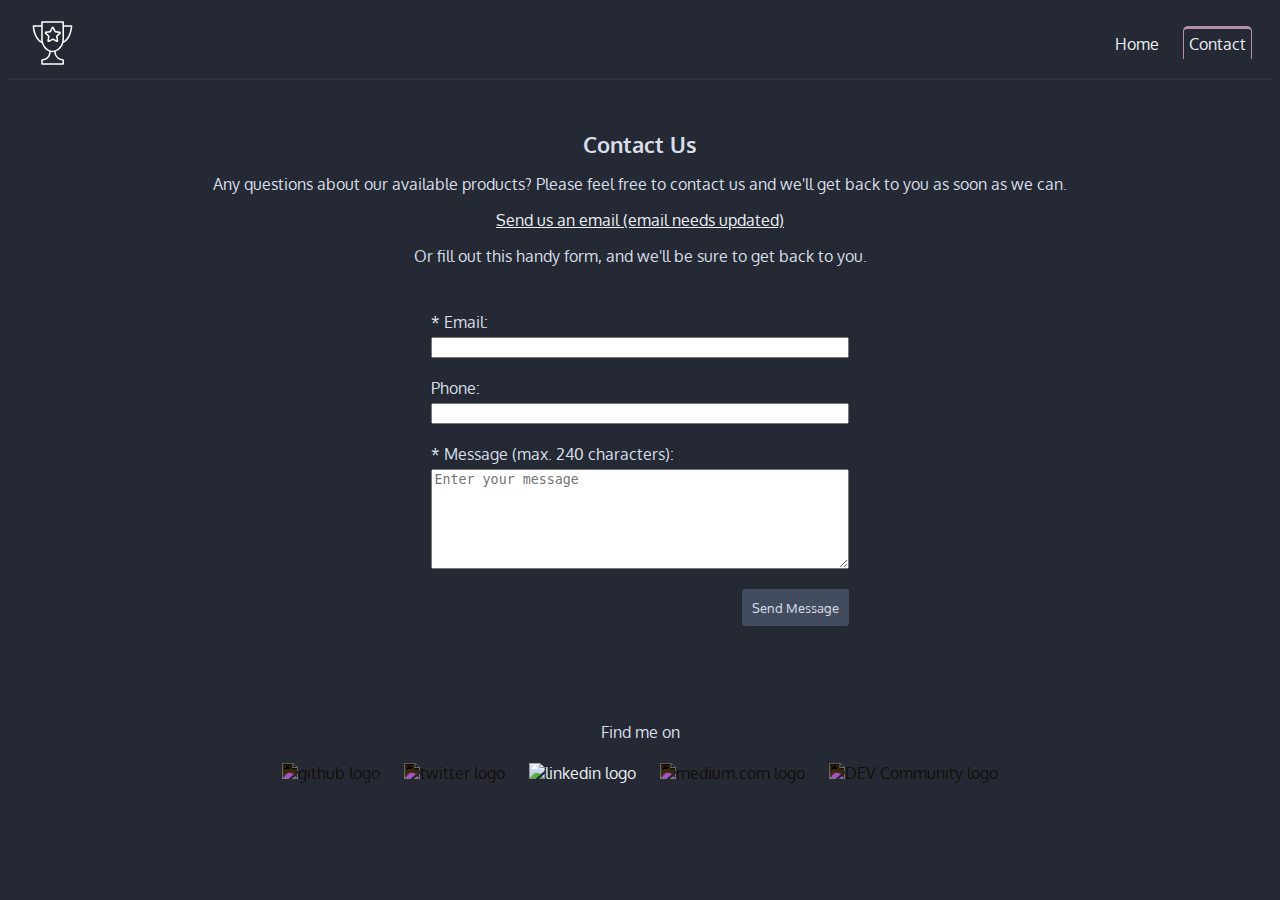
==== contact.html @ 6e35727e "first commit" ====
<!DOCTYPE html>
<html lang="en">

<head>
    <meta charset="utf-8">
    <meta name="viewport" content="width=device-width, initial-scale=1">

    <Title>Global Ingredients</Title>

    <link rel="stylesheet" href="https://cdnjs.cloudflare.com/ajax/libs/normalize/8.0.1/normalize.min.css"
        integrity="sha512-NhSC1YmyruXifcj/KFRWoC561YpHpc5Jtzgvbuzx5VozKpWvQ+4nXhPdFgmx8xqexRcpAglTj9sIBWINXa8x5w=="
        crossorigin="anonymous" referrerpolicy="no-referrer" />
    <link rel="preconnect" href="https://fonts.googleapis.com">
    <link rel="preconnect" href="https://fonts.gstatic.com" crossorigin>
    <link href="https://fonts.googleapis.com/css2?family=Oxygen:wght@400;700&display=swap" rel="stylesheet">
    <link rel="stylesheet" type="text/css" href="css/styles.production.css">

    <link rel="shortcut icon" href="img/favicon.ico">

    <script src="js/tota11y.min.js"></script>
</head>

<body>
    <header class="page-header">
        <img class='whitesvg page-header-item' src="img/main-logo.svg" alt="Main logo">
        <nav class="page-header-item">
            <ul role="menubar" class="nav-list">
                <li role="presentation">
                    <a href="index.html" role="menuitem" class="nav-list-item">Home</a>
                </li>
                <li role="presentation">
                    <a href="contact.html" role="menuitem" class="nav-list-item nav-list-item-active">Contact</a>
                </li>
            </ul>
        </nav>
    </header>
    <main>
        <h1 class="centered">Contact Us</h1>
        <div class="centered">
            <p>
                Any questions about our available products? Please feel free to contact us and we'll get back to you as soon as we can.
            </p>
            <p>
                <a href="mailto:testemail@gmail.com">Send us an email (email needs updated)</a>
            </p>
            <p>Or fill out this handy form, and we'll be sure to get back to you.</p>
        </div>
        <div class="contact-form">
            <form id="contact-form" name="portfolio-contact-form" method="POST" data-netlify="true"
                data-netlify-recaptcha="true" netlify-honeypot="hidden-field">
                <label class="contact-form-field" for="contact-email">* Email:</label>
                <input class="contact-form-field" id="contact-email" type="email" name="email_address" required>

                <label class="contact-form-field" for="contact-phone">Phone:</label>
                <input class="contact-form-field" id="contact-phone" type="tel" name="contact_phone">
                <input class="hidden-field" type="checkbox" name="hidden-field" contents="This field is for robots.">

                <label class="contact-form-field" for="contact-message">* Message (max. 240 characters):</label>
                <textarea class="contact-form-field" id="contact-message" name="message" maxlength="240"
                    placeholder="Enter your message" required></textarea>

                <div data-netlify-recaptcha="true"></div>

                <input class="button button-submit contact-form-field " type="submit" value="Send Message">
            </form>
        </div>
    </main>
    <footer class="page-footer">
        <p>Find me on</p>
        <div class="social-media-footer">
            <a href="https://github.com/bentleyjensen" target="_blank">
                <img alt="github logo" src="img/github-logo.svg" class="whitesvg" />
            </a>
            <a href="https://twitter.com/bentleyjensen" target="_blank">
                <img alt="twitter logo" src="img/twitter-logo.svg" class="whitesvg" />
            </a>
            <a href="https://www.linkedin.com/in/bentleyjensen/" target="_blank">
                <img alt="linkedin logo" src="img/linkedin-logo.svg" />
            </a>
            <a href="https://medium.com/@bentleyjensen" target="_blank">
                <img alt="medium.com logo" src="img/medium-logo.svg" class="whitesvg" />
            </a>
            <a href="https://dev.to/bentleyjensen" target="_blank">
                <img alt="DEV Community logo" src="img/devto-logo.svg" class="whitesvg" />
            </a>
        </div>
    </footer>
</body>

</html>
---- css/styles.production.css ----
/* stylelint-disable */

/*
* Prefixed by https://autoprefixer.github.io
* PostCSS: v8.4.14,
* Autoprefixer: v10.4.7
* Browsers: last 4 version
*/

/*
https://madlittlemods.github.io/postcss-css-variables/playground/
http://autoprefixer.github.io/
*/

:root {
  /*
  https://www.nordtheme.com/
  https://www.nordtheme.com/docs/colors-and-palettes
  */

  /* Polar Night */

  /* Snow Storm */

  /* Frost */

  /* Aurora */
}

* {
  -webkit-box-sizing: border-box;
  box-sizing: border-box;
}

body {
  background-color: #242933;
  color: #d8dee9;
  font-family: Oxygen, sans-serif;
  font-weight: 400;
  font-size: 16px;
  font-variant: normal;
}

h1 {
  font-size: 30px;
  font-weight: 700;
}

h2 {
  font-size: 24px;
  font-weight: 700;
}

h3 {
  font-size: 18px;
  font-weight: 700;
}

table {
  margin: 30px;
}

a {
  color: #eceff4;
}

a:hover,
a.focus {
  text-decoration: none;
}

/* visited is same color as unvisited */
a:visited {
  color: #eceff4;
}

a.button {
  color: inherit;
}

a:active {
  color: #5e81ac;
}

button {
  border: none;
  font-family: inherit;
  background-color: #434c5e;
  color: #88c0d0;
  text-decoration: none;
  padding: 10px;
  border-radius: 3px;
  border-bottom: 2px solid rgba(0 0 0 30%);
  -webkit-transition: 0.2s background-color;
  -o-transition: 0.2s background-color;
  transition: 0.2s background-color;
}

.button {
  border: none;
  font-family: inherit;
  background-color: #434c5e;
  color: #88c0d0;
  text-decoration: none;
  padding: 10px;
  border-radius: 3px;
  border-bottom: 2px solid rgba(0 0 0 30%);
  -webkit-transition: 0.2s background-color;
  -o-transition: 0.2s background-color;
  transition: 0.2s background-color;
}

button:hover {
  cursor: pointer;
  background-color: #88c0d0;
  color: #2e3440;
}

button:focus {
  cursor: pointer;
  background-color: #88c0d0;
  color: #2e3440;
}

.button:hover {
  cursor: pointer;
  background-color: #88c0d0;
  color: #2e3440;
}

.button:focus {
  cursor: pointer;
  background-color: #88c0d0;
  color: #2e3440;
}

.whitesvg {
  -webkit-filter: invert(100);
  filter: invert(100);
}

.nav-list {
  list-style-type: none;
}

.nav-list li {
  display: inline-block;
  margin-left: 15px;
}

.nav-list-item {
  text-decoration: none;
  padding: 5px;
}

.nav-list-item:hover {
  border-bottom: 2px solid #b48ead;
  border-radius: 5px;
}

.nav-list-item-active {
  text-decoration: none;
  border-top: 3px solid #b48ead;
  border-left: 1px solid #b48ead;
  border-right: 1px solid #b48ead;
  border-top-left-radius: 5px;
  border-top-right-radius: 5px;
}

.page-footer {
  clear: both;
  display: -webkit-box;
  display: -ms-flexbox;
  display: flex;
  -webkit-box-orient: vertical;
  -webkit-box-direction: normal;
  -ms-flex-direction: column;
  flex-direction: column;
  text-align: center;
  margin-top: 50px;
  margin-bottom: 50px;
}

.page-header {
  width: 100%;
  padding: 10px 20px 10px 20px;
  display: -webkit-box;
  display: -ms-flexbox;
  display: flex;
  border-bottom: 2px solid #2e3440;
  margin-bottom: 50px;
}

.page-header-item {
  -webkit-box-flex: 0;
  -ms-flex: 0 1 50px;
  flex: 0 1 50px;
  max-height: 50px;
}

.page-header-item:last-child {
  -webkit-box-flex: 1;
  -ms-flex-positive: 1;
  flex-grow: 1;
  text-align: right;
}

.project-list {
  display: -ms-grid;
  display: grid;
  -ms-grid-columns: 1fr 20px 1fr 20px 1fr;
  grid-template-columns: 1fr 1fr 1fr;
  gap: 20px;
  padding: 0 20px;
}

.project-list-item {
  background-color: #d8dee9;
  color: #2e3440;
  padding: 10px;
  display: -webkit-box;
  display: -ms-flexbox;
  display: flex;
  -webkit-box-orient: vertical;
  -webkit-box-direction: normal;
  -ms-flex-direction: column;
  flex-direction: column;
  border-radius: 7px;
}

.project-list-item a {
  color: #2e3440;
}

.profile {
  margin: 0 auto;
  display: -ms-grid;
  display: grid;
  -ms-grid-columns: 1fr;
  grid-template-columns: 1fr;
  gap: 20px;
  padding: 0 20px;
}

.profile-intro {
  display: -webkit-box;
  display: -ms-flexbox;
  display: flex;
  -webkit-box-align: center;
  -ms-flex-align: center;
  align-items: center;
}

.profile-portrait {
  float: right;
  width: 250px;
  height: auto;
  margin: 0 auto;
  border-radius: 50%;
}

.skills-list {
  line-height: 30%;
}

.social-media-list img,
.social-media-list a {
  text-decoration: none;
  height: 50px;
  margin: 30px 10px 30px 10px;
}

.social-media-footer img,
.social-media-footer a {
  text-decoration: none;
  height: 20px;
  margin: 5px;
}

.download-resume {
  display: inline-block;
  margin: 20px;
}

.centered {
  text-align: center;
}

.contact-form {
  display: -webkit-box;
  display: -ms-flexbox;
  display: flex;
  -webkit-box-pack: center;
  -ms-flex-pack: center;
  justify-content: center;
}

#contact-form {
  margin: 10px;
  width: 33%;
  min-width: 250px;
  max-width: 500px;
}

.hidden-field {
  display: none;
}

textarea {
  height: 100px;
}

.contact-form-field {
  display: block;
  width: 100%;
}

.button-submit {
  width: auto;
  float: right;
  margin: 20px 0;
  color: inherit;
}

.project-img {
  width: 100%;
  max-height: 280px;
}

.img-portrait {
  width: auto;
  display: block;
  margin: auto;
}

label.contact-form-field {
  margin: 20px 0 5px auto;
}

@media all and (max-width: 500px) {

  .project-list,
  .profile {
    -ms-grid-columns: 1fr;
    grid-template-columns: 1fr;
  }

  .profile-item {
    text-align: center;
  }
}

@media all and (min-width: 500px) and (max-width: 750px) {
  .project-list {
    -ms-grid-columns: 1fr;
    grid-template-columns: 1fr;
  }

  .profile {
    -ms-grid-columns: 1fr;
    grid-template-columns: 1fr;
  }

  .profile-item {
    text-align: center;
    float: none;
    margin: 0 auto;
  }
}

@media all and (min-width: 750px) {
  .project-list {
    gap: 10px;
  }

  h1 {
    font-size: 22px;
  }
}
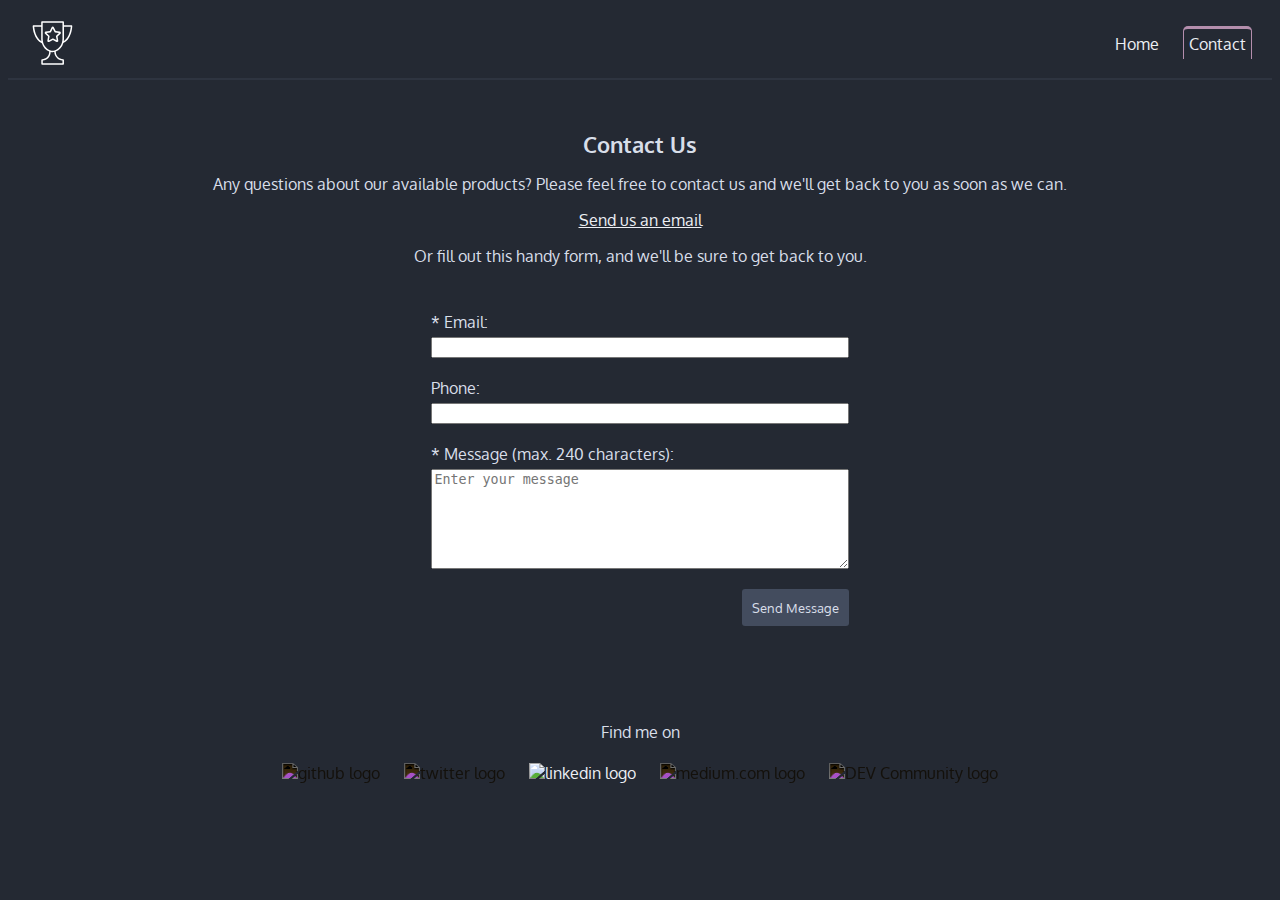
==== commit 5dfe5600: "update company name and contact email" ====
--- a/contact.html
+++ b/contact.html
@@ -5,7 +5,7 @@
     <meta charset="utf-8">
     <meta name="viewport" content="width=device-width, initial-scale=1">
 
-    <Title>Global Ingredients</Title>
+    <Title>Global Ingredients Distribution</Title>
 
     <link rel="stylesheet" href="https://cdnjs.cloudflare.com/ajax/libs/normalize/8.0.1/normalize.min.css"
         integrity="sha512-NhSC1YmyruXifcj/KFRWoC561YpHpc5Jtzgvbuzx5VozKpWvQ+4nXhPdFgmx8xqexRcpAglTj9sIBWINXa8x5w=="
@@ -41,7 +41,7 @@
                 Any questions about our available products? Please feel free to contact us and we'll get back to you as soon as we can.
             </p>
             <p>
-                <a href="mailto:testemail@gmail.com">Send us an email (email needs updated)</a>
+                <a href="mailto:Benroyer97@gmail.com">Send us an email</a>
             </p>
             <p>Or fill out this handy form, and we'll be sure to get back to you.</p>
         </div>
